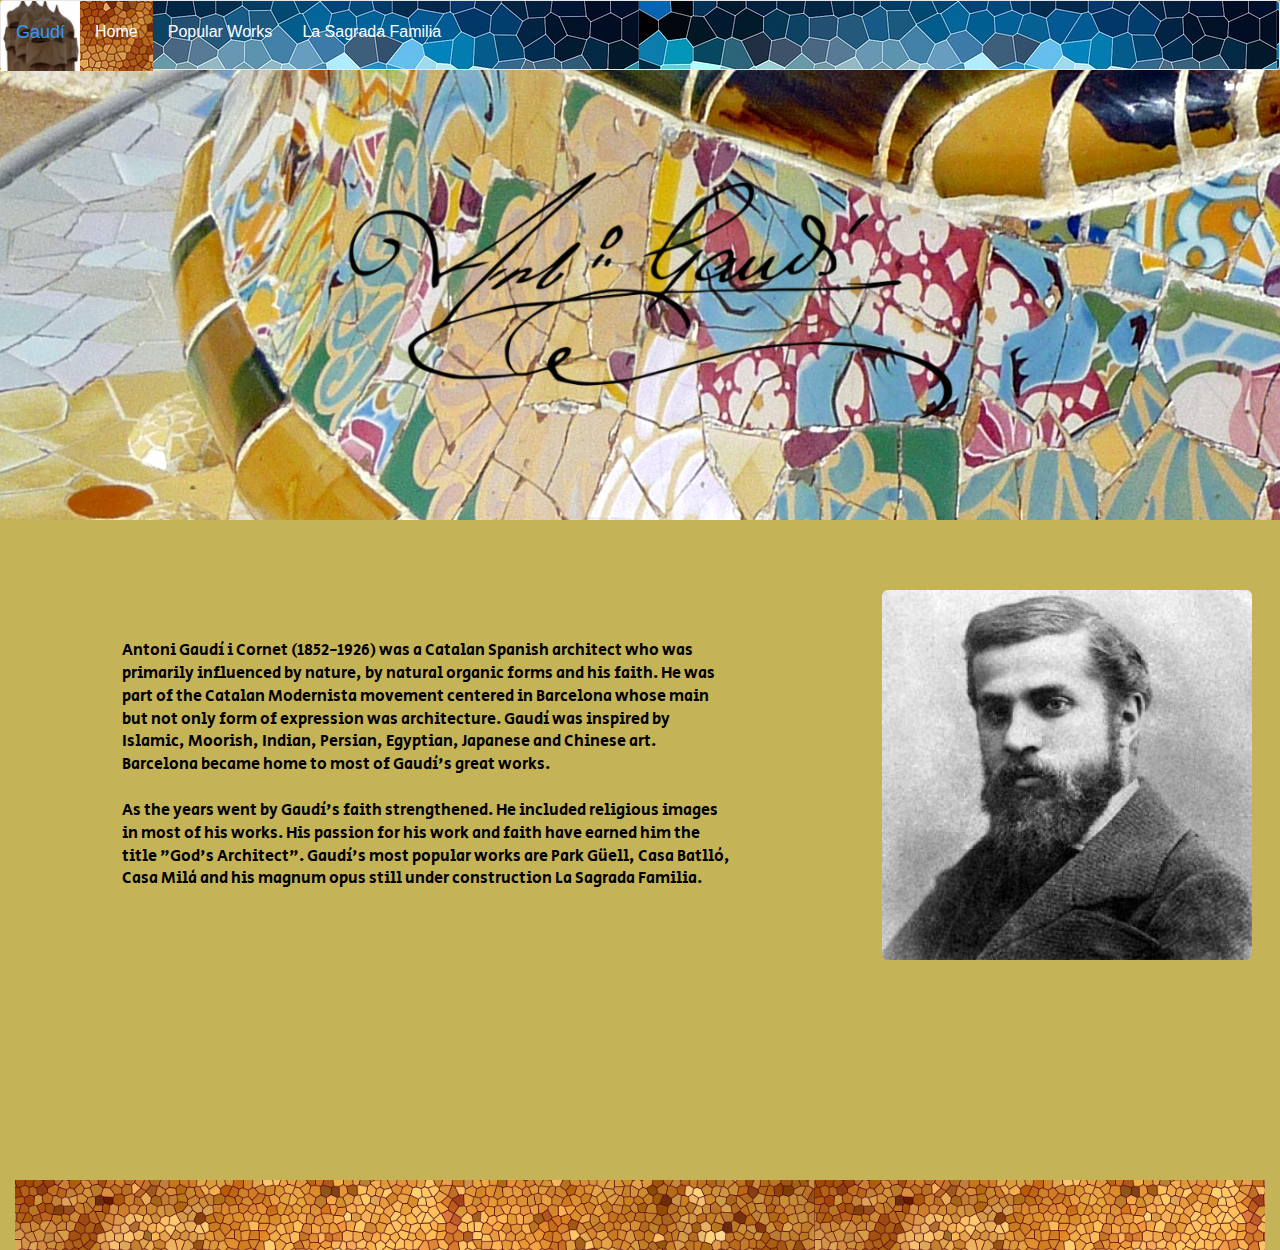
==== index.html @ f5889cc5 "first sent" ====
<!DOCTYPE html>
<html lang="en">
    <head>
        <meta charset="utf-8">
        <link rel="stylesheet" type="text/css" href="css/bootstrap.css"/>
        <link href="https://fonts.googleapis.com/css?family=Secular+One|Volkhof" rel="stylesheet">
        <link rel="stylesheet" type="text/css" href="css/mystyle.css"/>
        <meta name="viewport" content="width=device-width, initial-scale=1">
        <title>Gaudi</title>
    </head> 
    
    <body>
        
                                    <!--nav bar-->
        
        <nav class="navbar navbar-default" role="navigation">
            <div class="navbar-header">
               <a class="navbar-brand" href="#" style="color:#3399ff">Gaudí</a>
               <button type="button" class="navbar-toggle" data-toggle="collapse" data-target="#myNavbar" role="button">Menu</button>
            </div>
           
            <div class="collapse navbar-collapse" id="myNavbar">
                <ul class="nav navbar-nav">
                   <li class="active"><a href="index.html">Home</a></li>
                   <li><a href="works.html">Popular Works</a></li>
                   <li><a href="familia.html">La Sagrada Familia</a></li>
                </ul>
            </div>
        </nav><!--nav closes-->
       
        <div class="jumbotron">
            <div class="container-fluid">
                <img src="img/1000px-Signature.png" class="center-block img-responsive max-width: 100%"/>
                <h2 id="caption" class="h2" style="text-align:center color: white">God's Architect</h2>
            </div>
        </div>
       
        
                                      <!--Gaudi blurb-->
        
                                          
        <div class="container-fluid">
            <div class="row">
                <div class="col-md-6 col-md-offset-1"><br>
                    <p>Antoni Gaudí i Cornet (1852-1926) was a Catalan Spanish architect who was primarily influenced by nature, by
                    natural organic forms and his faith. He was part of the Catalan Modernista movement centered in Barcelona whose main but not only form of expression was
                    architecture. Gaudí was inspired by Islamic, Moorish, Indian, Persian, Egyptian, Japanese and Chinese art. Barcelona became home to most of Gaudí's great works.
                    <br><br>As the years went by Gaudí's faith strengthened. He included religious images in most of his works. His passion for his work and faith have earned him the title "God's Architect". Gaudí's most popular works
                    are Park Güell, Casa Batlló, Casa Milà and his magnum opus still under construction La Sagrada Familia.</p>
                </div>    

                <div class="col-md-4 col-md-offset-1"><br><br>
                    <img src="img/antonigaudi370.jpg" class="center-block img-rounded"/><br><br><br>
                </div>
                </div><!--closes row--> 
            <!--/div--><br><br><br><br><br><br><br><br>
        
        
        
                                    <!--decorative mosaic panel-->
        <div class="mosaic">
            <div class="row">
                <div class="col-md-12">
                </div>
            </div>    
        </div>
        

                                    <!--decorative mosaic panel-->
             <!--div class="container2">
            <div class="row">
                <div class="col-md-4">
                    <img src="img/park-guell-mosaic-sm1s.jpg" class="center-block img-circle"/><br><br>
                </div>
               
                <div class="col-md-4">
                    <img src="img/park-guell-mosaic-sm2s.jpg" class="center-block img-circle"/><br><br>
                </div>
               
                <div class="col-md-4">
                    <img src="img/park-guell-mosaic-sm3s.jpg" class="center-block img-circle"/><br><br>
                </div>
                
            </div><!--closes row-->
            
            
        <!--/div--><!--closes container-->
       
    
    
    
    
    
    
    
    <script src="js/jquery.js"></script>
    <script src="js/jquery-ui.js"></script>
    <script src="js/bootstrap.js"></script>
    <script src="js/myscript.js"></script>
    
 </body>   
</html>
---- css/mystyle.css ----
body {
    /*background-image:  url("../img/white-mosaic.jpg");*/
    /*background-size: contain;*/
    background-color: #c5b358;
}

.navbar-brand {
    background-image: url("../img/casa-mila-sold-sm.jpg");    
    color: #3399ff;
    height: 70px;
    line-height: 32px;
    margin: 0px;
}

.navbar {
    background-image:url("../img/mosaic-blue-nar2.jpg");
    background: cover;
    color: white;
    margin: 0px;
    height: 70px;
   
}

.navbar-default .navbar-nav > li > a {
    color: white;
    font-size: 16px;
    line-height: 32px;
     text-align: center;
}

.navbar-default .navbar-nav > .active > a {
    background-image: url("../img/mosaic-bkgd-golden-sm2.jpg");
    color: white;
    height: 70px;
}
    
.navbar-toggle {
    background-image: url("../img/park-guell-mosaic.jpg");
}    

.jumbotron {
    background-image: url("../img/bench-616512.jpg"); 
    height: 450px;
    margin-top: 0px;
    background: cover;
}

.jumbotron img {
    text-align: center;
    margin-top: 50px;
}

/*@media only screen and (min-width: 648px) {
    .jumbotron img {
     width: 60%;
     height: 60%;
}

.jumbotron img {
    text-align: center;
    margin-top: 50px;
}
}*/

.mosaic {
    background-image: url("../img/mosaic-bkgd-golden-nar2.jpg");  /*url("../img/white-mosaic.jpg");*/
    height: 70px;
    margin-left: 0px;
    margin-right: 0px;
}


/*.container {
    /*background-color: /*#ffff99; #c5b358;*/
   /* border-radius: 8px;
   margin-top: 50px;
   padding-top: 20px;
}*/


p {
    font-size: 16px;
    font-family: 'Secular One', sans-serif;
    text-align: left;
    color: black;
    margin-top: 50px;
    padding-top: 20px;
}

/*.row2  {
    background: none;
    padding-top: 20px;
    text-align: center;
    border-radius: 8px;
}*/

}     
#carousel-familia {
    padding-top: 50px;
    margin-top: 50px;
}


.img-thumbnail {
   background-color: #004280;
}

h2 {
    display: none;
    position: relative;
    font-family: 'Secular', sans-serif;
    font-size: 16px;
    color: white;
    text-align: center;
}




#toChange {
    display: none;
}



  /*countdown*/
h1{
  color: #004280;
  font-size: 30px;
  margin-bottom 20px;
  font-family: 'Secular', sans-serif;
  text-align: center;
}

#clockdiv {
    font-family: 'Secular', sans-serif;
    color: #3399ff;
    display: inline-block;
    text-align: center;
    font-size: 30px;
}

#clockdiv > div {
    padding: 10px;
    border-radius: 3px;
    background: #990000;
    display: inline-block;
}

#clockdiv div > span{
    padding: 15px;
    border-radius: 3px;
    background: #caba68;
    display: inline-block;
}

.smalltext{
    padding-top: 5px;
    font-size: 16px;
}


.parallax {
    background-image: url("../img/bench-616512.jpg"); 
    height: 700px;
    background-attachment: fixed;
    background-position: center;
    background-repeat: no-repeat;
    background-size: cover;
}
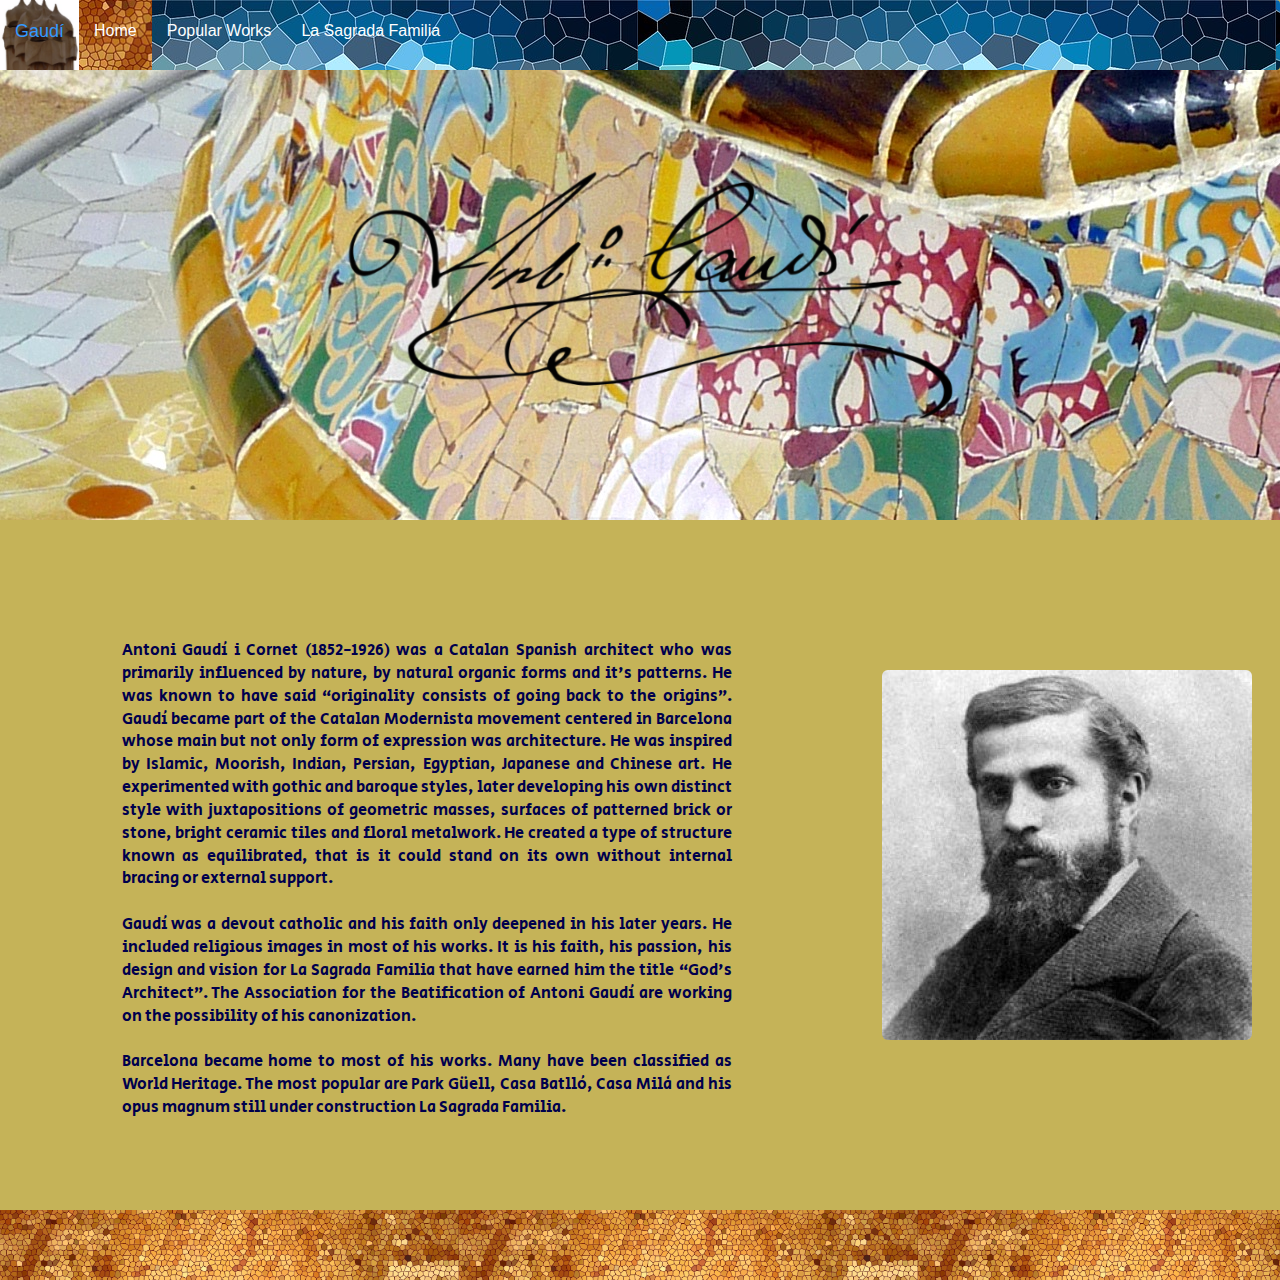
==== commit 2e7eab69: "resend all files" ====
--- a/index.html
+++ b/index.html
@@ -6,7 +6,7 @@
         <link href="https://fonts.googleapis.com/css?family=Secular+One|Volkhof" rel="stylesheet">
         <link rel="stylesheet" type="text/css" href="css/mystyle.css"/>
         <meta name="viewport" content="width=device-width, initial-scale=1">
-        <title>Gaudi</title>
+        <title>Gaudí</title>
     </head> 
     
     <body>
@@ -14,24 +14,26 @@
                                     <!--nav bar-->
         
         <nav class="navbar navbar-default" role="navigation">
+          <div class="container-fluid">
             <div class="navbar-header">
-               <a class="navbar-brand" href="#" style="color:#3399ff">Gaudí</a>
-               <button type="button" class="navbar-toggle" data-toggle="collapse" data-target="#myNavbar" role="button">Menu</button>
+                <a class="navbar-brand" href="#" style="color:#3399ff">Gaudí</a>
+                   <button type="button" class="navbar-toggle" data-toggle="collapse" data-target="#myNavbar" role="button">Menu</button>
             </div>
-           
-            <div class="collapse navbar-collapse" id="myNavbar">
-                <ul class="nav navbar-nav">
-                   <li class="active"><a href="index.html">Home</a></li>
-                   <li><a href="works.html">Popular Works</a></li>
-                   <li><a href="familia.html">La Sagrada Familia</a></li>
-                </ul>
-            </div>
-        </nav><!--nav closes-->
+                <div class="collapse navbar-collapse" id="myNavbar">
+                    <ul class="nav navbar-nav">
+                        <li class="active"><a href="index.html">Home</a></li>
+                        <li><a href="works.html">Popular Works</a></li>
+                        <li><a href="familia.html">La Sagrada Familia</a></li>
+                    </ul>
+                </div><!--navbar collapse closes-->
+          </div>
+        </nav><br><br><!--nav closes-->
+        
        
         <div class="jumbotron">
             <div class="container-fluid">
                 <img src="img/1000px-Signature.png" class="center-block img-responsive max-width: 100%"/>
-                <h2 id="caption" class="h2" style="text-align:center color: white">God's Architect</h2>
+                <h2 id="caption" class="h2" style="color:#004280">“Originality consists of going back to the origins.”</h2>
             </div>
         </div>
        
@@ -43,54 +45,42 @@
             <div class="row">
                 <div class="col-md-6 col-md-offset-1"><br>
                     <p>Antoni Gaudí i Cornet (1852-1926) was a Catalan Spanish architect who was primarily influenced by nature, by
-                    natural organic forms and his faith. He was part of the Catalan Modernista movement centered in Barcelona whose main but not only form of expression was
-                    architecture. Gaudí was inspired by Islamic, Moorish, Indian, Persian, Egyptian, Japanese and Chinese art. Barcelona became home to most of Gaudí's great works.
-                    <br><br>As the years went by Gaudí's faith strengthened. He included religious images in most of his works. His passion for his work and faith have earned him the title "God's Architect". Gaudí's most popular works
-                    are Park Güell, Casa Batlló, Casa Milà and his magnum opus still under construction La Sagrada Familia.</p>
+                    natural organic forms and it's patterns. He was known to have said “originality consists of going back to the origins”.
+                    Gaudí became part of the Catalan Modernista movement centered in Barcelona whose main but not only form of expression was
+                    architecture. He was inspired by Islamic, Moorish, Indian, Persian, Egyptian, Japanese and Chinese art. He experimented
+                    with gothic and baroque styles, later developing his own distinct style with juxtapositions of geometric masses,
+                    surfaces of patterned brick or stone, bright ceramic tiles and floral metalwork. He created a type of structure known as
+                    equilibrated, that is it could stand on its own without internal bracing or external support.  
+                    
+                    <br><br> 
+                    Gaudí was a devout catholic and his faith only deepened in his later years. He included religious images in most of his works.
+                    It is his faith, his passion, his design and vision for La Sagrada Familia that have earned him the title “God's Architect”.
+                    The Association for the Beatification of Antoni Gaudí are working on the possibility of his canonization.<br><br>
+                    
+                    Barcelona became home to most of his works. Many have been classified as World Heritage. The most popular 
+                    are Park Güell, Casa Batlló, Casa Milà and his opus magnum still under construction La Sagrada Familia.</p>
                 </div>    
 
-                <div class="col-md-4 col-md-offset-1"><br><br>
+                <div class="col-md-4 col-md-offset-1"><br><br><br><br><br><br>
                     <img src="img/antonigaudi370.jpg" class="center-block img-rounded"/><br><br><br>
                 </div>
                 </div><!--closes row--> 
-            <!--/div--><br><br><br><br><br><br><br><br>
-        
+                <br><br><br><br>
+            
+            
         
         
                                     <!--decorative mosaic panel-->
-        <div class="mosaic">
+        
             <div class="row">
-                <div class="col-md-12">
-                </div>
-            </div>    
-        </div>
-        
+                <div class="mosaic">
+                    <div class="col-md-12">
+                    </div>
+                </div>    
+            </div>
+        </div><!--closes container-->
 
-                                    <!--decorative mosaic panel-->
-             <!--div class="container2">
-            <div class="row">
-                <div class="col-md-4">
-                    <img src="img/park-guell-mosaic-sm1s.jpg" class="center-block img-circle"/><br><br>
-                </div>
-               
-                <div class="col-md-4">
-                    <img src="img/park-guell-mosaic-sm2s.jpg" class="center-block img-circle"/><br><br>
-                </div>
-               
-                <div class="col-md-4">
-                    <img src="img/park-guell-mosaic-sm3s.jpg" class="center-block img-circle"/><br><br>
-                </div>
-                
-            </div><!--closes row-->
-            
-            
-        <!--/div--><!--closes container-->
-       
-    
-    
-    
-    
-    
+                                   
     
     
     <script src="js/jquery.js"></script>
--- a/css/mystyle.css
+++ b/css/mystyle.css
@@ -1,6 +1,7 @@
+
+/*"originality consists of going back to the origins"*/
+
 body {
-    /*background-image:  url("../img/white-mosaic.jpg");*/
-    /*background-size: contain;*/
     background-color: #c5b358;
 }
 
@@ -13,95 +14,121 @@
 }
 
 .navbar {
-    background-image:url("../img/mosaic-blue-nar2.jpg");
-    background: cover;
+    background-image:url("../img/mosaic-blue-nar.jpg");
     color: white;
-    margin: 0px;
+    margin-bottom: 0px;
     height: 70px;
-   
+    border: none;
 }
 
 .navbar-default .navbar-nav > li > a {
     color: white;
     font-size: 16px;
     line-height: 32px;
-     text-align: center;
+    text-align: center;
+    margin-bottom: 0px;
 }
 
 .navbar-default .navbar-nav > .active > a {
     background-image: url("../img/mosaic-bkgd-golden-sm2.jpg");
+    /*background-size: contain;*/
     color: white;
     height: 70px;
+    margin-bottom: 0px;
 }
     
 .navbar-toggle {
     background-image: url("../img/park-guell-mosaic.jpg");
 }    
 
+.navbar-default .navbar-nav > li > a:hover {
+    color: white; 
+}
+
+.navbar-default .navbar-nav > .active > a:hover {
+    color: white; 
+}
+
+
+@media screen and (max-width: 766px) {
+    #headblurb {
+        margin-top: 400px;
+} 
+}
+
+
 .jumbotron {
     background-image: url("../img/bench-616512.jpg"); 
     height: 450px;
-    margin-top: 0px;
+    margin-top: -40px;
     background: cover;
+}
+
+.jumbotron .container {
+  margin-top: 0px;
 }
 
 .jumbotron img {
     text-align: center;
-    margin-top: 50px;
+    margin-top: 50px
 }
 
-/*@media only screen and (min-width: 648px) {
-    .jumbotron img {
-     width: 60%;
-     height: 60%;
+.mosaic {
+    background-image: url("../img/mosaic-bkgd-golden-nar2.jpg"); 
+    background-size: contain;
+    height: 70px;
 }
-
-.jumbotron img {
-    text-align: center;
-    margin-top: 50px;
-}
-}*/
-
-.mosaic {
-    background-image: url("../img/mosaic-bkgd-golden-nar2.jpg");  /*url("../img/white-mosaic.jpg");*/
-    height: 70px;
-    margin-left: 0px;
-    margin-right: 0px;
-}
-
-
-/*.container {
-    /*background-color: /*#ffff99; #c5b358;*/
-   /* border-radius: 8px;
-   margin-top: 50px;
-   padding-top: 20px;
-}*/
-
 
 p {
     font-size: 16px;
     font-family: 'Secular One', sans-serif;
-    text-align: left;
-    color: black;
+    text-align: justify;
+    color: #00004d;
     margin-top: 50px;
     padding-top: 20px;
 }
 
-/*.row2  {
-    background: none;
-    padding-top: 20px;
-    text-align: center;
-    border-radius: 8px;
-}*/
-
-}     
 #carousel-familia {
     padding-top: 50px;
     margin-top: 50px;
 }
 
+#top a {
+    text-decoration: none;
+}
 
+.glyphicon {
+  color: #b37700;   
+}
+
+.dropdown-menu > li > a {
+    color: white; /*#00004d;*/
+    background-image: url("../img/mosaic-bkgd-golden-nar2.jpg");
+    font-family: 'Secular', sans-serif;
+    margin: 0px;
+    padding: 0px;
+    border: none;
+    text-align: center;
+}   
+
+.dropdown-menu {
+    background-color: #c5b358;
+}
+
+.dropdown-menu > li > a:hover {
+    color: #00004d;
+}
+
+/* #dLabel {
+     color: white; 
+ }*/
+ 
+#dLabel a:hover {
+     color: #c5b358;
+ }
+ 
 .img-thumbnail {
+   border: 1px;
    background-color: #004280;
 }
 
@@ -109,62 +136,53 @@
     display: none;
     position: relative;
     font-family: 'Secular', sans-serif;
-    font-size: 16px;
-    color: white;
+    font-size: 22px;
     text-align: center;
 }
 
 
 
+/*-------------------------------------------------------*/
 
-#toChange {
-    display: none;
+body{
+	text-align: center;
+	background: #c5b358;
+    font-family: 'Secular', sans-serif;
+    font-weight: 100;
 }
 
-
-
-  /*countdown*/
-h1{
+h1 {
   color: #004280;
-  font-size: 30px;
-  margin-bottom 20px;
+  font-size: 25px;
+  margin: 40px 0px 20px;
+  text-align: center;
   font-family: 'Secular', sans-serif;
-  text-align: center;
 }
 
 #clockdiv {
-    font-family: 'Secular', sans-serif;
-    color: #3399ff;
-    display: inline-block;
-    text-align: center;
-    font-size: 30px;
+	font-family:'Secular', sans-serif;
+	color:  #caba68;
+	display: inline-block;
+	font-weight: 100;
+	text-align: center;
+	font-size: 30px;
 }
 
 #clockdiv > div {
-    padding: 10px;
-    border-radius: 3px;
-    background: #990000;
-    display: inline-block;
+	padding: 10px;
+	border-radius: 3px;
+	background: /* #800000;*/#001833;
+	display: inline-block;
 }
 
-#clockdiv div > span{
-    padding: 15px;
-    border-radius: 3px;
-    background: #caba68;
-    display: inline-block;
+#clockdiv div > span {
+	padding: 15px;
+	border-radius: 3px;
+	background: #004280;
+	display: inline-block;
 }
 
 .smalltext{
-    padding-top: 5px;
-    font-size: 16px;
-}
-
-
-.parallax {
-    background-image: url("../img/bench-616512.jpg"); 
-    height: 700px;
-    background-attachment: fixed;
-    background-position: center;
-    background-repeat: no-repeat;
-    background-size: cover;
+	padding-top: 5px;
+	font-size: 16px;
 }